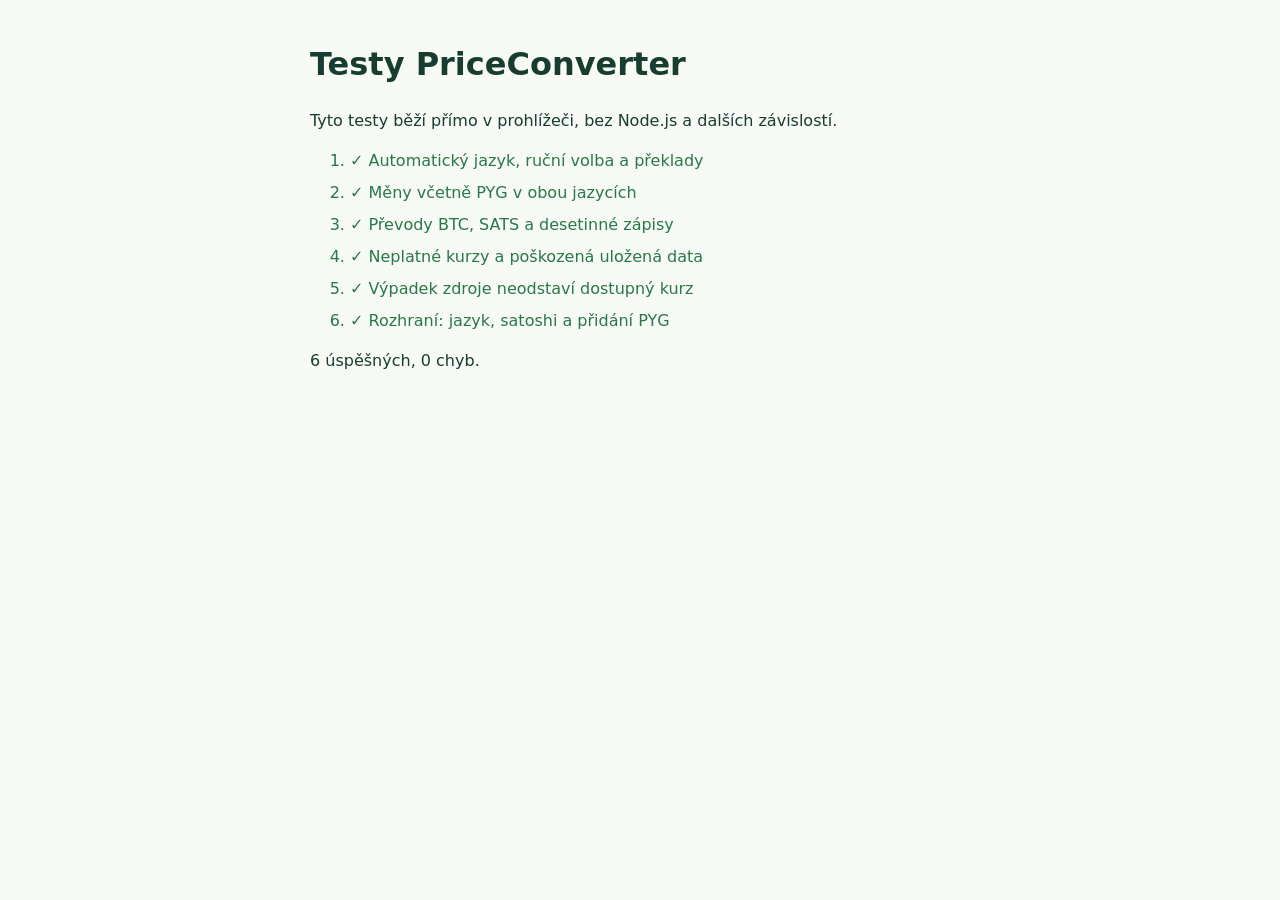
==== tests/index.html @ 631557ee "Scope offline cache and move tests to the browser" ====
<!doctype html>
<html lang="cs">
<head>
  <meta charset="utf-8">
  <meta name="viewport" content="width=device-width, initial-scale=1">
  <title>PriceConverter · testy v prohlížeči</title>
  <style>
    body{max-width:660px;margin:40px auto;padding:0 20px;font:16px/1.5 system-ui,sans-serif;color:#173d31;background:#f8faf6}
    li{margin:8px 0} .pass{color:#28784a} .fail{color:#a32929} iframe{position:absolute;left:-10000px;width:390px;height:800px}
  </style>
</head>
<body>
  <h1>Testy PriceConverter</h1>
  <p>Tyto testy běží přímo v prohlížeči, bez Node.js a dalších závislostí.</p>
  <ol id="results" aria-live="polite"></ol>
  <p id="summary"></p>
  <script type="module" src="./browser-tests.js"></script>
</body>
</html>
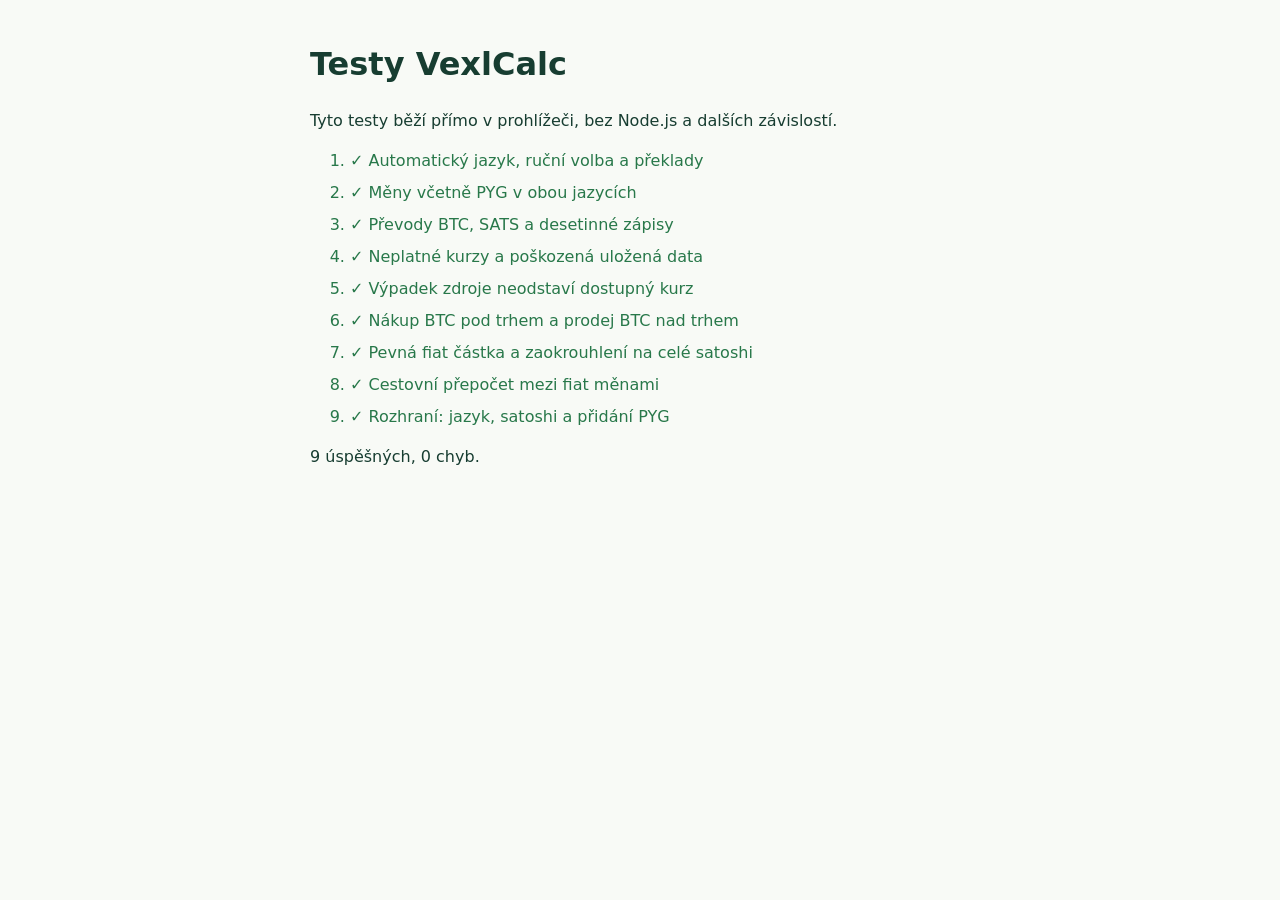
==== commit a5e87192: "Document trade pricing, independent branding and manual FTP deployment" ====
--- a/tests/index.html
+++ b/tests/index.html
@@ -3,14 +3,14 @@
 <head>
   <meta charset="utf-8">
   <meta name="viewport" content="width=device-width, initial-scale=1">
-  <title>PriceConverter · testy v prohlížeči</title>
+  <title>VexlCalc · testy v prohlížeči</title>
   <style>
     body{max-width:660px;margin:40px auto;padding:0 20px;font:16px/1.5 system-ui,sans-serif;color:#173d31;background:#f8faf6}
     li{margin:8px 0} .pass{color:#28784a} .fail{color:#a32929} iframe{position:absolute;left:-10000px;width:390px;height:800px}
   </style>
 </head>
 <body>
-  <h1>Testy PriceConverter</h1>
+  <h1>Testy VexlCalc</h1>
   <p>Tyto testy běží přímo v prohlížeči, bez Node.js a dalších závislostí.</p>
   <ol id="results" aria-live="polite"></ol>
   <p id="summary"></p>
